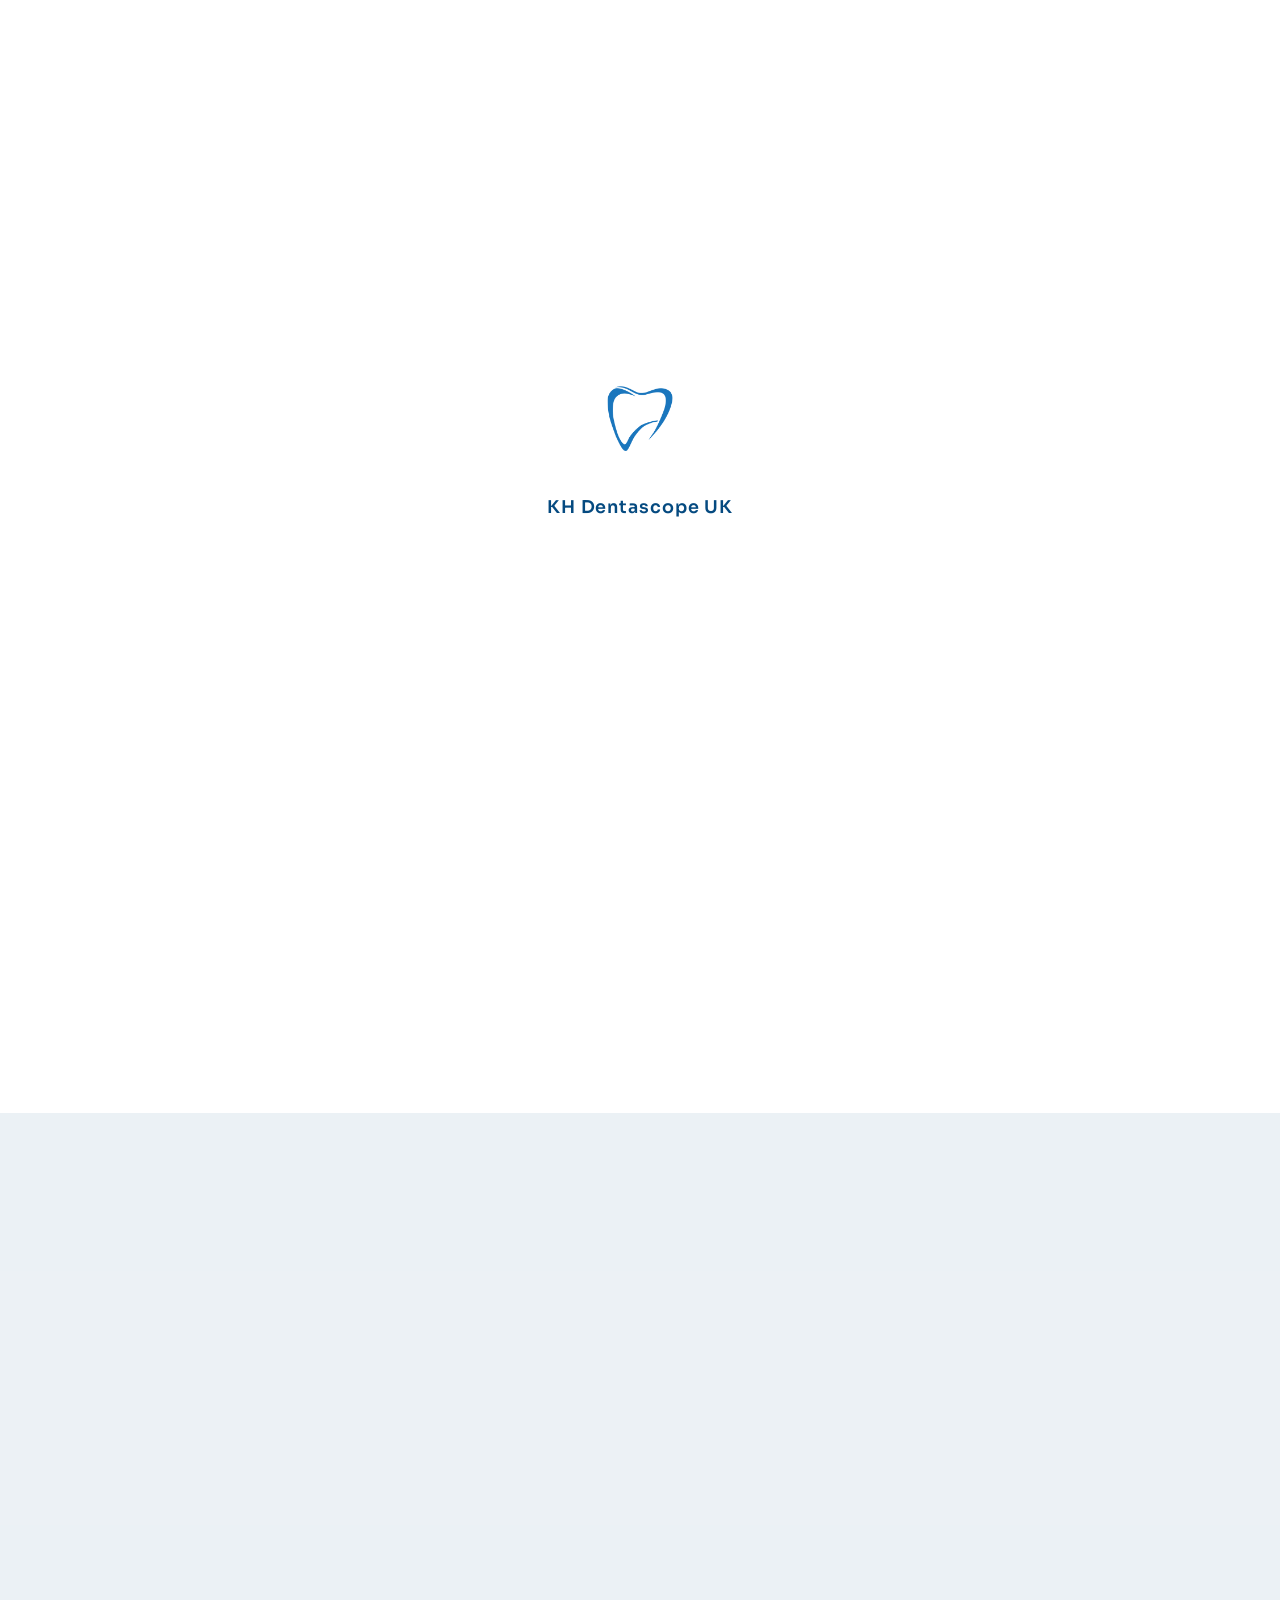
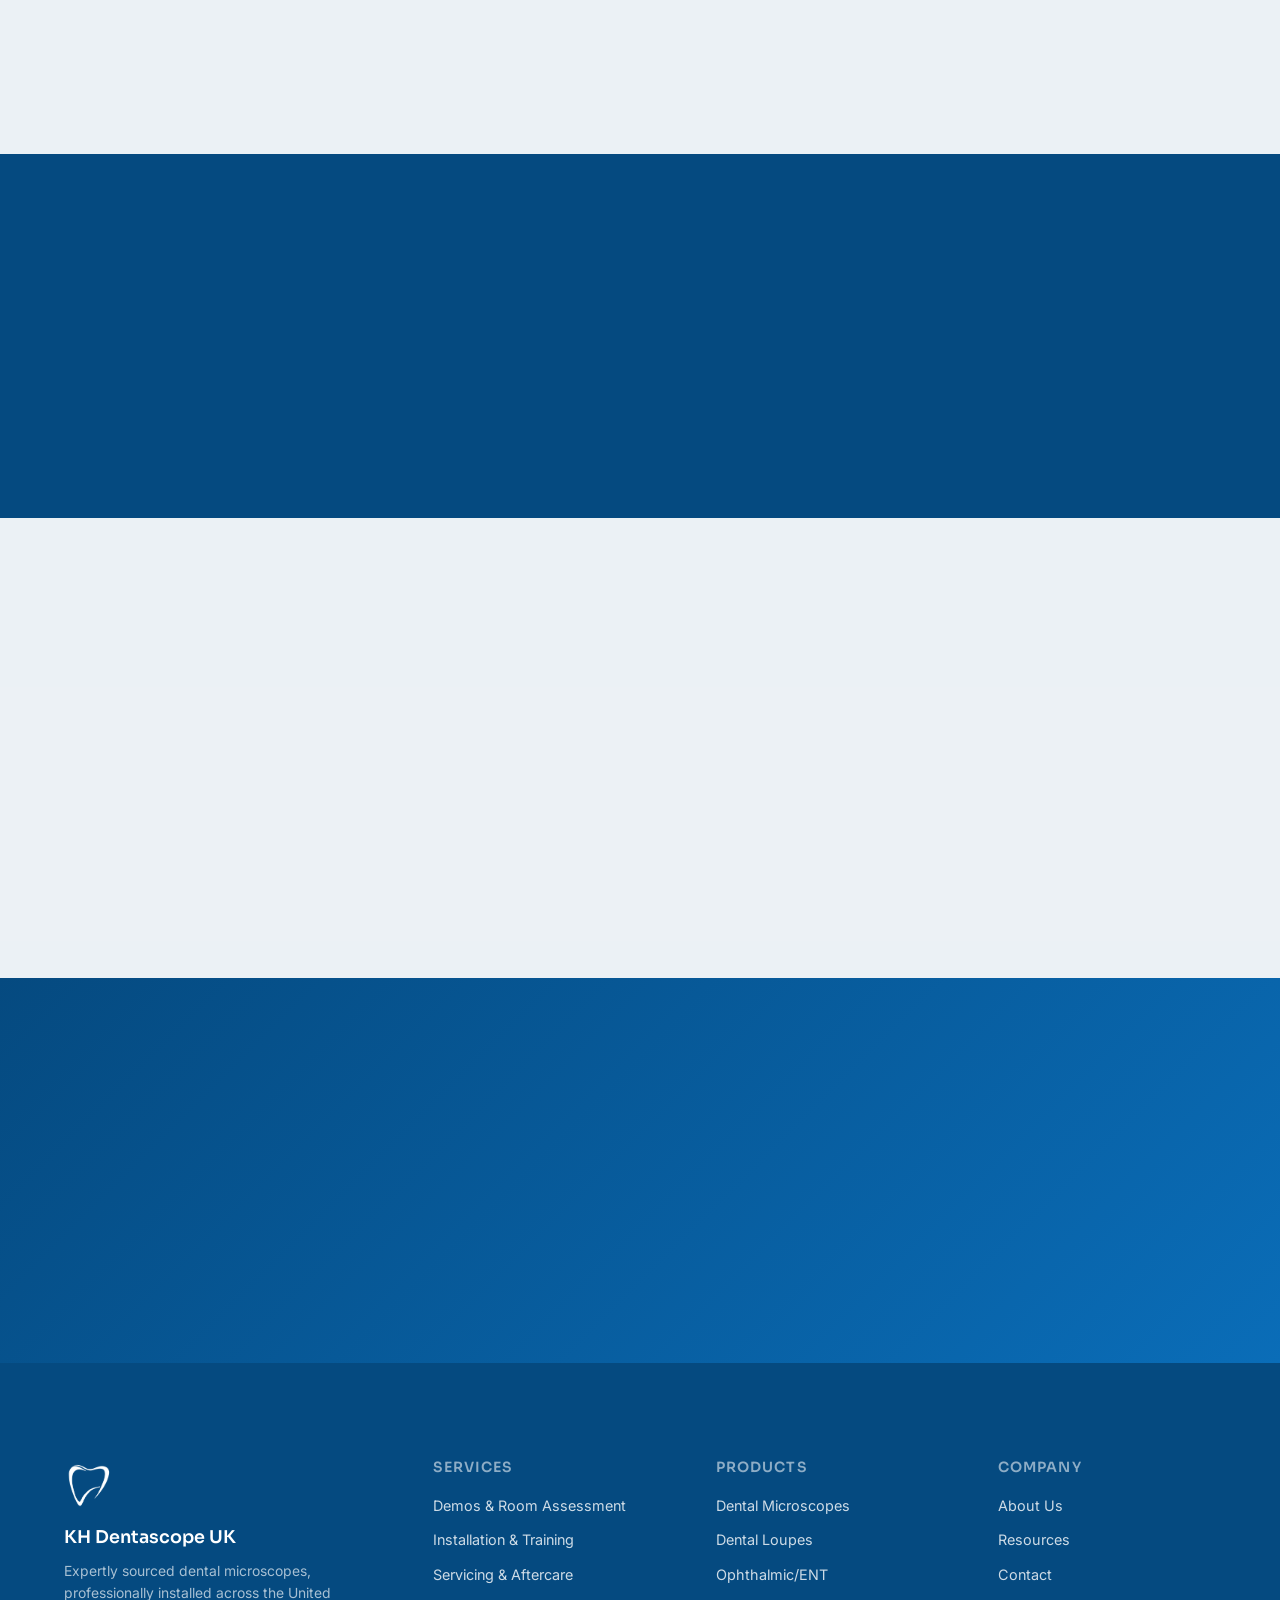
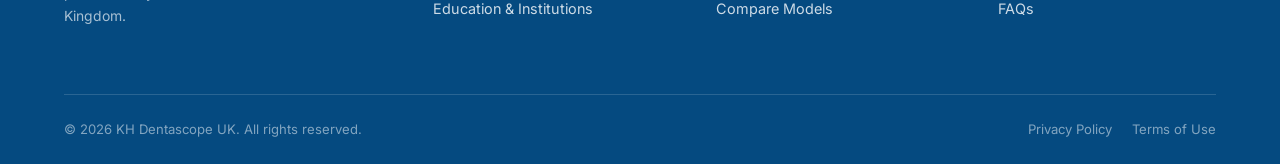
==== about/index.html @ c4f0914f "Website commit" ====
<!DOCTYPE html>
<html lang="en">
<head>
  <meta charset="UTF-8">
  <meta name="viewport" content="width=device-width, initial-scale=1.0">
  <title>About Us — KH Dentascope UK</title>
  <meta name="description" content="Learn about KH Dentascope UK — 25+ years of medical and dental sales experience, partnered with Alltion, KAPS and Xpedent to deliver personal, expert dental microscope solutions across the UK.">
  <meta name="keywords" content="KH Dentascope UK about, dental microscope specialist UK, dental microscope expert">
  <link rel="preconnect" href="https://fonts.googleapis.com">
  <link rel="preconnect" href="https://fonts.gstatic.com" crossorigin>
  <link rel="stylesheet" href="../assets/css/global.css">
  <link rel="stylesheet" href="style.css">
</head>
<body>

  <div id="preloader" aria-hidden="true">
    <img src="../Website Assets/tooth load screen.png" onerror="this.outerHTML='<div></div>'" class="preloader-logo" alt="">
    <span class="preloader-text">KH Dentascope UK</span>
  </div>

  <header class="site-nav" id="site-nav" role="banner"></header>

  <main class="page-content">

    <div class="page-header">
      <div class="container">
        <span class="eyebrow">Our Story</span>
        <h1>About KH Dentascope UK</h1>
        <p>Expert, personal and impartial — a different kind of dental microscope supplier.</p>
      </div>
    </div>

    <!-- ══ INTRO ════════════════════════════════════════════ -->
    <section class="section-pad" aria-label="About us introduction">
      <div class="container about-story">
        <div class="about-story-copy fade-in">
          <span class="eyebrow">Who We Are</span>
          <h2>Built on Experience. Driven by Quality.</h2>
          <p>
            KH Dentascope UK was originally built around Alltion microscopes, but has grown into a multi-brand dental microscopy specialist — supplying, installing and supporting equipment from Alltion UK, KAPS and Xpedent across the entire United Kingdom.
          </p>
          <p style="margin-top:1rem;">
            With over 25 years of experience in medical and dental sales — and extensive time working within NHS and hospital environments — the knowledge we bring to every enquiry is hard to match. We're not a corporate entity with a script. We're specialists who genuinely care about finding the right solution for your practice.
          </p>
          <p style="margin-top:1rem;">
            The KH Dentascope brand exists to provide exactly that: a more personal, flexible and expert alternative to larger corporate suppliers.
          </p>
        </div>
        <div class="about-story-visual fade-in fade-in-delay-2">
          <div class="img-placeholder" style="height:400px;border-radius:var(--border-radius-lg);">
            <span>About / Team Image</span>
          </div>
        </div>
      </div>
    </section>

    <!-- ══ VALUES ════════════════════════════════════════════ -->
    <section class="section-pad alt-bg" aria-labelledby="values-heading">
      <div class="container">
        <div class="text-center section-intro fade-in">
          <span class="eyebrow">What Sets Us Apart</span>
          <h2 id="values-heading">Our Values</h2>
        </div>
        <div class="values-grid">
          <div class="value-card fade-in fade-in-delay-1">
            <div class="value-icon">🤝</div>
            <h3>Personal Approach</h3>
            <p>You deal directly with an experienced specialist throughout — no account managers, no switchboards, just honest expert advice.</p>
          </div>
          <div class="value-card fade-in fade-in-delay-2">
            <div class="value-icon">🎯</div>
            <h3>Impartial Guidance</h3>
            <p>We work with multiple brands, so our recommendations are based entirely on your needs — not on margins or manufacturer targets.</p>
          </div>
          <div class="value-card fade-in fade-in-delay-3">
            <div class="value-icon">🔬</div>
            <h3>Clinical Knowledge</h3>
            <p>25+ years in medical and dental sales, with extensive NHS and hospital experience, means we understand your clinical environment.</p>
          </div>
          <div class="value-card fade-in fade-in-delay-4">
            <div class="value-icon">🇬🇧</div>
            <h3>UK Wide Coverage</h3>
            <p>We serve general dental practices, specialist clinics, hospitals, universities and training centres across the whole of the UK.</p>
          </div>
        </div>
      </div>
    </section>

    <!-- ══ STATS ══════════════════════════════════════════════ -->
    <section class="section-pad stats-section" aria-label="Key statistics">
      <div class="container">
        <div class="stats-row fade-in">
          <div class="stat-item">
            <strong>25+</strong>
            <span>Years of medical &amp; dental sales experience</span>
          </div>
          <div class="stat-item">
            <strong>3</strong>
            <span>Premium microscope brand partnerships</span>
          </div>
          <div class="stat-item">
            <strong>UK Wide</strong>
            <span>Installations across England, Scotland, Wales &amp; Northern Ireland</span>
          </div>
          <div class="stat-item">
            <strong>NHS &amp; Private</strong>
            <span>Extensive NHS and hospital sector experience</span>
          </div>
        </div>
      </div>
    </section>

    <!-- ══ BRANDS ════════════════════════════════════════════ -->
    <section class="section-pad alt-bg" aria-labelledby="brands-heading">
      <div class="container text-center">
        <div class="section-intro fade-in">
          <span class="eyebrow">Our Partners</span>
          <h2 id="brands-heading">Brands We Work With</h2>
          <p>We've carefully selected our brand partners for their quality, reliability and clinical performance.</p>
        </div>
        <div class="brands-logos fade-in fade-in-delay-1">
          <img src="../Website Assets/Brand - Alltion UK.png"
               onerror="this.parentElement.innerHTML+='<span class=\'brand-placeholder\'>Alltion UK</span>';this.style.display='none'"
               alt="Alltion UK" class="brand-logo">
          <img src="../Website Assets/Brand - KAPS.png"
               onerror="this.parentElement.innerHTML+='<span class=\'brand-placeholder\'>KAPS</span>';this.style.display='none'"
               alt="KAPS Microscopes" class="brand-logo">
          <img src="../Website Assets/Brand - Xpedent.png"
               onerror="this.parentElement.innerHTML+='<span class=\'brand-placeholder\'>Xpedent</span>';this.style.display='none'"
               alt="Xpedent" class="brand-logo">
        </div>
      </div>
    </section>

    <!-- CTA -->
    <section class="cta-banner section-pad" aria-label="Get in touch">
      <div class="container text-center fade-in">
        <h2>Let's talk about your requirements</h2>
        <p style="margin:1rem auto;max-width:500px;color:rgba(255,255,255,0.8);">Whether you're a single-practice owner or a university procurement team, we're here to help.</p>
        <a href="../contact/index.html" class="btn" style="background:#fff;color:var(--colour-primary);margin-top:0.75rem;">Get in Touch</a>
      </div>
    </section>

  </main>

  <footer class="site-footer" id="site-footer" role="contentinfo"></footer>
  <script src="../assets/js/global.js"></script>
  <script src="script.js"></script>
</body>
</html>
---- assets/css/global.css ----
/* ============================================================
   KH DENTASCOPE UK — GLOBAL STYLESHEET
   Edit variables here to update across ALL pages instantly
   ============================================================ */

/* ── GOOGLE FONTS ─────────────────────────────────────────── */
@import url('https://fonts.googleapis.com/css2?family=Sora:wght@400;600;700&family=Inter:wght@300;400;500;600&display=swap');

/* ── DESIGN TOKENS ────────────────────────────────────────── */
:root {
  /* Brand Colours */
  --colour-primary:        #054A80;
  --colour-primary-75:     rgba(5, 74, 128, 0.75);
  --colour-primary-20:     rgba(5, 74, 128, 0.20);
  --colour-secondary:      #41749D;
  --colour-secondary-20:   rgba(65, 116, 157, 0.20);
  --colour-bg-white:       #ffffff;
  --colour-bg-tinted:      rgba(65, 116, 157, 0.10);
  --colour-text-dark:      #0d1b2a;
  --colour-text-mid:       #3a5068;
  --colour-text-light:     #ffffff;
  --colour-border:         rgba(5, 74, 128, 0.15);
  --colour-accent:         #e8f2fb;

  /* Typography */
  --font-heading:          'Sora', sans-serif;
  --font-body:             'Inter', sans-serif;
  --fw-heading:            600;
  --fw-bold:               700;
  --fw-regular:            400;
  --fw-medium:             500;

  /* Spacing */
  --space-xs:   0.5rem;
  --space-sm:   1rem;
  --space-md:   1.5rem;
  --space-lg:   2.5rem;
  --space-xl:   4rem;
  --space-2xl:  6rem;

  /* Layout */
  --container-max:   1200px;
  --container-pad:   1.5rem;
  --nav-height:      72px;
  --border-radius:   10px;
  --border-radius-lg: 20px;
  --shadow-sm:       0 2px 12px rgba(5,74,128,0.08);
  --shadow-md:       0 6px 28px rgba(5,74,128,0.14);
  --shadow-lg:       0 16px 48px rgba(5,74,128,0.18);

  /* Transitions */
  --transition:       0.28s cubic-bezier(0.4,0,0.2,1);
  --transition-fast:  0.16s ease;

  /* ── NAV LABELS (change here → updates everywhere) ──────── */
  --nav-home:            "Home";
  --nav-services:        "Services";
  --nav-products:        "Products";
  --nav-resources:       "Resources";
  --nav-about:           "About";
  --nav-cta:             "Get in Touch";

  /* Services dropdown */
  --nav-s-demos:         "Demos & Room Assessment";
  --nav-s-install:       "Installation & Training";
  --nav-s-servicing:     "Servicing & Aftercare";
  --nav-s-education:     "Education & Institutions";

  /* Products dropdown */
  --nav-p-microscopes:   "Dental Microscopes";
  --nav-p-loupes:        "Dental Loupes";
  --nav-p-ophthalmic:    "Ophthalmic/ENT Microscopes";
  --nav-p-compare:       "Compare Models";

  /* Resources dropdown */
  --nav-r-brochures:     "Brochures & Spec Sheets";
  --nav-r-faqs:          "FAQs";
  --nav-r-guides:        "Guides";
}

/* ── RESET & BASE ─────────────────────────────────────────── */
*, *::before, *::after { box-sizing: border-box; margin: 0; padding: 0; }
html { scroll-behavior: smooth; font-size: 16px; }
body {
  font-family: var(--font-body);
  font-weight: var(--fw-regular);
  color: var(--colour-text-dark);
  background: var(--colour-bg-white);
  line-height: 1.65;
  -webkit-font-smoothing: antialiased;
}
img { max-width: 100%; height: auto; display: block; }
a { text-decoration: none; color: inherit; }
ul { list-style: none; }
button { cursor: pointer; border: none; background: none; font-family: inherit; }

/* ── TYPOGRAPHY ───────────────────────────────────────────── */
h1,h2,h3,h4,h5,h6 {
  font-family: var(--font-heading);
  font-weight: var(--fw-heading);
  line-height: 1.2;
  color: var(--colour-text-dark);
}
h1 { font-size: clamp(2rem, 4.5vw, 3.25rem); }
h2 { font-size: clamp(1.6rem, 3vw, 2.4rem); }
h3 { font-size: clamp(1.15rem, 2vw, 1.5rem); }
h4 { font-size: 1.1rem; }
p  { font-size: clamp(0.93rem, 1.2vw, 1.05rem); color: var(--colour-text-mid); line-height: 1.75; }

/* ── LAYOUT UTILS ─────────────────────────────────────────── */
.container {
  max-width: var(--container-max);
  margin: 0 auto;
  padding: 0 var(--container-pad);
}
.section-pad { padding: var(--space-2xl) 0; }
.section-pad-sm { padding: var(--space-xl) 0; }
.text-center { text-align: center; }
.eyebrow {
  display: inline-block;
  font-family: var(--font-body);
  font-weight: var(--fw-medium);
  font-size: 0.78rem;
  letter-spacing: 0.12em;
  text-transform: uppercase;
  color: var(--colour-primary);
  background: var(--colour-accent);
  border: 1px solid var(--colour-border);
  padding: 0.3rem 0.85rem;
  border-radius: 100px;
  margin-bottom: var(--space-md);
}
.section-intro {
  max-width: 600px;
  margin: 0 auto var(--space-xl);
}

/* ── BUTTONS ──────────────────────────────────────────────── */
.btn {
  display: inline-flex;
  align-items: center;
  gap: 0.5rem;
  font-family: var(--font-body);
  font-weight: var(--fw-medium);
  font-size: 0.95rem;
  padding: 0.75rem 1.75rem;
  border-radius: var(--border-radius);
  transition: var(--transition);
  text-decoration: none;
}
.btn-primary {
  background: var(--colour-primary);
  color: #fff;
  box-shadow: 0 4px 18px rgba(5,74,128,0.28);
}
.btn-primary:hover {
  background: #043d6b;
  transform: translateY(-2px);
  box-shadow: 0 8px 28px rgba(5,74,128,0.36);
}
.btn-outline {
  border: 2px solid var(--colour-primary);
  color: var(--colour-primary);
  background: transparent;
}
.btn-outline:hover {
  background: var(--colour-primary);
  color: #fff;
  transform: translateY(-2px);
}
.btn-sm {
  font-size: 0.87rem;
  padding: 0.5rem 1.2rem;
}

/* ── DIVIDER ──────────────────────────────────────────────── */
.divider {
  height: 1px;
  background: var(--colour-border);
  margin: var(--space-md) 0;
}

/* ── PRELOADER ────────────────────────────────────────────── */
#preloader {
  position: fixed;
  inset: 0;
  background: var(--colour-bg-white);
  display: flex;
  flex-direction: column;
  align-items: center;
  justify-content: center;
  z-index: 9999;
  transition: opacity 0.5s ease, visibility 0.5s ease;
}
#preloader.hidden { opacity: 0; visibility: hidden; pointer-events: none; }
.preloader-logo {
  width: 100px;
  height: 100px;
  animation: preloaderPulse 1s ease-in-out infinite alternate;
}
.preloader-text {
  margin-top: 1rem;
  font-family: var(--font-heading);
  font-weight: var(--fw-heading);
  font-size: 1.1rem;
  color: var(--colour-primary);
  letter-spacing: 0.05em;
}
@keyframes preloaderPulse {
  from { transform: scale(0.92); opacity: 0.7; }
  to   { transform: scale(1.05); opacity: 1; }
}

/* ── NAVIGATION ───────────────────────────────────────────── */
.site-nav {
  position: fixed;
  top: 0; left: 0; right: 0;
  height: var(--nav-height);
  background: rgba(255,255,255,0.97);
  backdrop-filter: blur(12px);
  border-bottom: 1px solid var(--colour-border);
  z-index: 1000;
  transition: box-shadow var(--transition);
}
.site-nav.scrolled { box-shadow: var(--shadow-md); }
.nav-inner {
  display: flex;
  align-items: center;
  justify-content: space-between;
  height: 100%;
  max-width: var(--container-max);
  margin: 0 auto;
  padding: 0 var(--container-pad);
}
.nav-logo {
  display: flex;
  align-items: center;
  gap: 0.65rem;
  text-decoration: none;
}
.nav-logo img {
  height: 42px;
  width: auto;
}
.nav-logo-text {
  font-family: var(--font-heading);
  font-weight: var(--fw-heading);
  font-size: 1.05rem;
  color: var(--colour-primary);
  line-height: 1.2;
}
.nav-logo-text span {
  display: block;
  font-size: 0.7rem;
  font-weight: var(--fw-regular);
  color: var(--colour-text-mid);
  letter-spacing: 0.08em;
  text-transform: uppercase;
}
.nav-menu {
  display: flex;
  align-items: center;
  gap: var(--space-md);
}
.nav-item {
  position: relative;
}
.nav-link {
  font-family: var(--font-body);
  font-weight: var(--fw-medium);
  font-size: 0.9rem;
  color: var(--colour-text-dark);
  padding: 0.4rem 0.2rem;
  display: flex;
  align-items: center;
  gap: 0.3rem;
  transition: color var(--transition-fast);
  cursor: pointer;
  white-space: nowrap;
}
.nav-link:hover, .nav-link.active { color: var(--colour-primary); }
.nav-link svg { width: 14px; height: 14px; transition: transform var(--transition-fast); }
.nav-item:hover .nav-link svg { transform: rotate(180deg); }
.nav-link::after {
  content: '';
  position: absolute;
  bottom: -2px; left: 0;
  height: 2px; width: 0;
  background: var(--colour-primary);
  transition: width var(--transition);
  border-radius: 2px;
}
.nav-link:hover::after, .nav-link.active::after { width: 100%; }

/* Dropdown */
.nav-dropdown {
  position: absolute;
  top: calc(100% + 14px);
  left: 50%;
  transform: translateX(-50%) translateY(-8px);
  background: #fff;
  border: 1px solid var(--colour-border);
  border-radius: var(--border-radius);
  box-shadow: var(--shadow-lg);
  min-width: 230px;
  padding: 0.5rem 0;
  opacity: 0;
  visibility: hidden;
  transition: opacity var(--transition), transform var(--transition), visibility var(--transition);
  pointer-events: none;
}
.nav-item:hover .nav-dropdown,
.nav-item:focus-within .nav-dropdown {
  opacity: 1;
  visibility: visible;
  transform: translateX(-50%) translateY(0);
  pointer-events: auto;
}
.nav-dropdown a {
  display: block;
  padding: 0.6rem 1.2rem;
  font-size: 0.88rem;
  color: var(--colour-text-dark);
  font-weight: var(--fw-regular);
  transition: background var(--transition-fast), color var(--transition-fast);
  white-space: nowrap;
}
.nav-dropdown a:hover {
  background: var(--colour-accent);
  color: var(--colour-primary);
}

/* Nav CTA */
.nav-cta {
  background: var(--colour-primary);
  color: #fff !important;
  padding: 0.55rem 1.3rem;
  border-radius: var(--border-radius);
  font-size: 0.9rem;
  font-weight: var(--fw-medium);
  transition: var(--transition);
  box-shadow: 0 3px 14px rgba(5,74,128,0.25);
}
.nav-cta:hover {
  background: #043d6b;
  transform: translateY(-1px);
  box-shadow: 0 6px 22px rgba(5,74,128,0.32);
  color: #fff !important;
}
.nav-cta::after { display: none !important; }

/* Hamburger */
.nav-hamburger {
  display: none;
  flex-direction: column;
  gap: 5px;
  padding: 0.4rem;
  cursor: pointer;
}
.nav-hamburger span {
  display: block;
  height: 2px;
  width: 24px;
  background: var(--colour-primary);
  border-radius: 2px;
  transition: var(--transition);
}
.nav-hamburger.open span:nth-child(1) { transform: translateY(7px) rotate(45deg); }
.nav-hamburger.open span:nth-child(2) { opacity: 0; }
.nav-hamburger.open span:nth-child(3) { transform: translateY(-7px) rotate(-45deg); }

/* Mobile nav */
.nav-mobile-overlay {
  display: none;
  position: fixed;
  top: var(--nav-height); left: 0; right: 0; bottom: 0;
  background: rgba(0,0,0,0.35);
  z-index: 998;
}
.nav-mobile-overlay.open { display: block; }
.nav-mobile-drawer {
  display: none;
  position: fixed;
  top: var(--nav-height); right: 0;
  width: min(320px, 90vw);
  height: calc(100vh - var(--nav-height));
  background: #fff;
  box-shadow: var(--shadow-lg);
  overflow-y: auto;
  z-index: 999;
  padding: 1.5rem 0 2rem;
  transform: translateX(100%);
  transition: transform 0.35s cubic-bezier(0.4,0,0.2,1);
}
.nav-mobile-drawer.open { display: block; transform: translateX(0); }
.mobile-nav-link {
  display: block;
  padding: 0.75rem 1.5rem;
  font-size: 0.95rem;
  font-weight: var(--fw-medium);
  color: var(--colour-text-dark);
  border-bottom: 1px solid rgba(5,74,128,0.08);
  transition: color var(--transition-fast), background var(--transition-fast);
}
.mobile-nav-link:hover { color: var(--colour-primary); background: var(--colour-accent); }
.mobile-nav-section { padding: 0.4rem 1.5rem 0.2rem; }
.mobile-nav-section-label {
  font-size: 0.7rem;
  font-weight: 600;
  letter-spacing: 0.12em;
  text-transform: uppercase;
  color: var(--colour-secondary);
  display: block;
  margin-bottom: 0.3rem;
}
.mobile-nav-sub a {
  display: block;
  padding: 0.5rem 1.5rem 0.5rem 2rem;
  font-size: 0.88rem;
  color: var(--colour-text-mid);
  border-bottom: 1px solid rgba(5,74,128,0.05);
  transition: color var(--transition-fast);
}
.mobile-nav-sub a:hover { color: var(--colour-primary); }
.mobile-nav-cta {
  margin: 1.25rem 1.5rem 0;
  display: block;
  text-align: center;
}

/* ── FOOTER ───────────────────────────────────────────────── */
.site-footer {
  background: var(--colour-primary);
  color: rgba(255,255,255,0.85);
  padding: var(--space-2xl) 0 var(--space-md);
}
.footer-grid {
  display: grid;
  grid-template-columns: 1.4fr 1fr 1fr 1fr;
  gap: var(--space-xl);
  padding-bottom: var(--space-xl);
  border-bottom: 1px solid rgba(255,255,255,0.15);
}
.footer-brand-logo {
  height: 48px;
  width: auto;
  margin-bottom: var(--space-sm);
  filter: brightness(0) invert(1);
}
.footer-brand-name {
  font-family: var(--font-heading);
  font-weight: var(--fw-heading);
  font-size: 1.1rem;
  color: #fff;
  margin-bottom: 0.5rem;
}
.footer-brand-tagline {
  font-size: 0.87rem;
  color: rgba(255,255,255,0.65);
  line-height: 1.6;
}
.footer-col h4 {
  font-family: var(--font-heading);
  font-weight: var(--fw-heading);
  font-size: 0.88rem;
  letter-spacing: 0.08em;
  text-transform: uppercase;
  color: rgba(255,255,255,0.55);
  margin-bottom: 1rem;
}
.footer-col ul li { margin-bottom: 0.5rem; }
.footer-col ul li a {
  font-size: 0.9rem;
  color: rgba(255,255,255,0.8);
  transition: color var(--transition-fast);
}
.footer-col ul li a:hover { color: #fff; }
.footer-bottom {
  display: flex;
  align-items: center;
  justify-content: space-between;
  padding-top: var(--space-md);
  flex-wrap: wrap;
  gap: 0.75rem;
}
.footer-copy {
  font-size: 0.82rem;
  color: rgba(255,255,255,0.5);
}
.footer-legal {
  display: flex;
  gap: 1.25rem;
}
.footer-legal a {
  font-size: 0.82rem;
  color: rgba(255,255,255,0.5);
  transition: color var(--transition-fast);
}
.footer-legal a:hover { color: rgba(255,255,255,0.85); }

/* ── PAGE HEADER ──────────────────────────────────────────── */
.page-header {
  padding: calc(var(--nav-height) + var(--space-xl)) 0 var(--space-xl);
  background: linear-gradient(135deg, var(--colour-primary) 0%, #0a6db8 100%);
  color: #fff;
  text-align: center;
}
.page-header .eyebrow {
  background: rgba(255,255,255,0.18);
  border-color: rgba(255,255,255,0.3);
  color: rgba(255,255,255,0.9);
}
.page-header h1 { color: #fff; margin-bottom: 0.75rem; }
.page-header p { color: rgba(255,255,255,0.75); max-width: 580px; margin: 0 auto; }

/* ── PAGE BODY OFFSET ─────────────────────────────────────── */
.page-content { padding-top: var(--nav-height); }

/* ── CARDS ────────────────────────────────────────────────── */
.card {
  background: #fff;
  border: 1px solid var(--colour-border);
  border-radius: var(--border-radius-lg);
  padding: var(--space-lg);
  transition: transform var(--transition), box-shadow var(--transition);
}
.card:hover {
  transform: translateY(-4px);
  box-shadow: var(--shadow-md);
}

/* ── FADE-IN ANIMATION (triggered by JS) ─────────────────── */
.fade-in { opacity: 0; transform: translateY(24px); transition: opacity 0.6s ease, transform 0.6s ease; }
.fade-in.visible { opacity: 1; transform: translateY(0); }
.fade-in-delay-1 { transition-delay: 0.1s; }
.fade-in-delay-2 { transition-delay: 0.2s; }
.fade-in-delay-3 { transition-delay: 0.3s; }
.fade-in-delay-4 { transition-delay: 0.4s; }

/* ── PLACEHOLDER IMAGES ───────────────────────────────────── */
.img-placeholder {
  background: var(--colour-bg-tinted);
  border: 2px dashed var(--colour-border);
  display: flex;
  align-items: center;
  justify-content: center;
  font-size: 0.8rem;
  font-family: var(--font-body);
  color: var(--colour-text-mid);
  border-radius: var(--border-radius);
}

/* ── RESPONSIVE ───────────────────────────────────────────── */
@media (max-width: 1024px) {
  .footer-grid { grid-template-columns: 1fr 1fr; gap: var(--space-lg); }
}
@media (max-width: 768px) {
  .nav-menu { display: none; }
  .nav-hamburger { display: flex; }
  .footer-grid { grid-template-columns: 1fr; gap: var(--space-lg); }
  .footer-bottom { flex-direction: column; text-align: center; }
}
---- about/style.css ----
/* ============================================================
   KH DENTASCOPE UK — ABOUT PAGE STYLES
   ============================================================ */

.alt-bg { background: var(--colour-bg-tinted); }

/* Story section */
.about-story {
  display: grid;
  grid-template-columns: 1fr 1fr;
  gap: var(--space-xl);
  align-items: center;
}
.about-story-copy h2 { margin-bottom: 1rem; }
.about-story-copy p  { margin-bottom: 0; }

/* Values */
.values-grid {
  display: grid;
  grid-template-columns: repeat(4, 1fr);
  gap: 1.5rem;
}
.value-card {
  background: #fff;
  border: 1px solid var(--colour-border);
  border-radius: var(--border-radius-lg);
  padding: 1.75rem 1.5rem;
  text-align: center;
  transition: transform var(--transition), box-shadow var(--transition);
}
.value-card:hover { transform: translateY(-4px); box-shadow: var(--shadow-md); }
.value-icon { font-size: 2.2rem; margin-bottom: 1rem; display: block; }
.value-card h3 { font-size: 1rem; margin-bottom: 0.5rem; }
.value-card p  { font-size: 0.88rem; }

/* Stats */
.stats-section { background: var(--colour-primary); }
.stats-row {
  display: grid;
  grid-template-columns: repeat(4, 1fr);
  gap: 1.5rem;
  text-align: center;
}
.stat-item strong {
  display: block;
  font-family: var(--font-heading);
  font-weight: var(--fw-bold);
  font-size: clamp(1.8rem, 3vw, 2.5rem);
  color: #fff;
  margin-bottom: 0.4rem;
}
.stat-item span {
  font-size: 0.87rem;
  color: rgba(255,255,255,0.7);
  display: block;
  line-height: 1.4;
}

/* Brands */
.brands-logos {
  display: flex;
  align-items: center;
  justify-content: center;
  gap: 3rem;
  flex-wrap: wrap;
  margin-top: 1rem;
}
.brand-logo {
  height: 48px;
  width: auto;
  max-width: 160px;
  object-fit: contain;
  filter: grayscale(1) opacity(0.6);
  transition: filter var(--transition);
}
.brand-logo:hover { filter: grayscale(0) opacity(1); }
.brand-placeholder {
  font-family: var(--font-heading);
  font-weight: var(--fw-heading);
  font-size: 1.2rem;
  color: var(--colour-primary-75);
  border: 2px dashed var(--colour-border);
  padding: 0.6rem 2rem;
  border-radius: var(--border-radius);
}

.cta-banner { background: linear-gradient(135deg, var(--colour-primary) 0%, #0a6db8 100%); color: #fff; }
.cta-banner h2 { color: #fff; }

@media (max-width: 1024px) {
  .values-grid { grid-template-columns: repeat(2, 1fr); }
  .stats-row { grid-template-columns: repeat(2, 1fr); }
}
@media (max-width: 768px) {
  .about-story { grid-template-columns: 1fr; }
  .about-story-visual { order: -1; }
}
@media (max-width: 540px) {
  .values-grid { grid-template-columns: 1fr; }
  .stats-row { grid-template-columns: 1fr; }
}
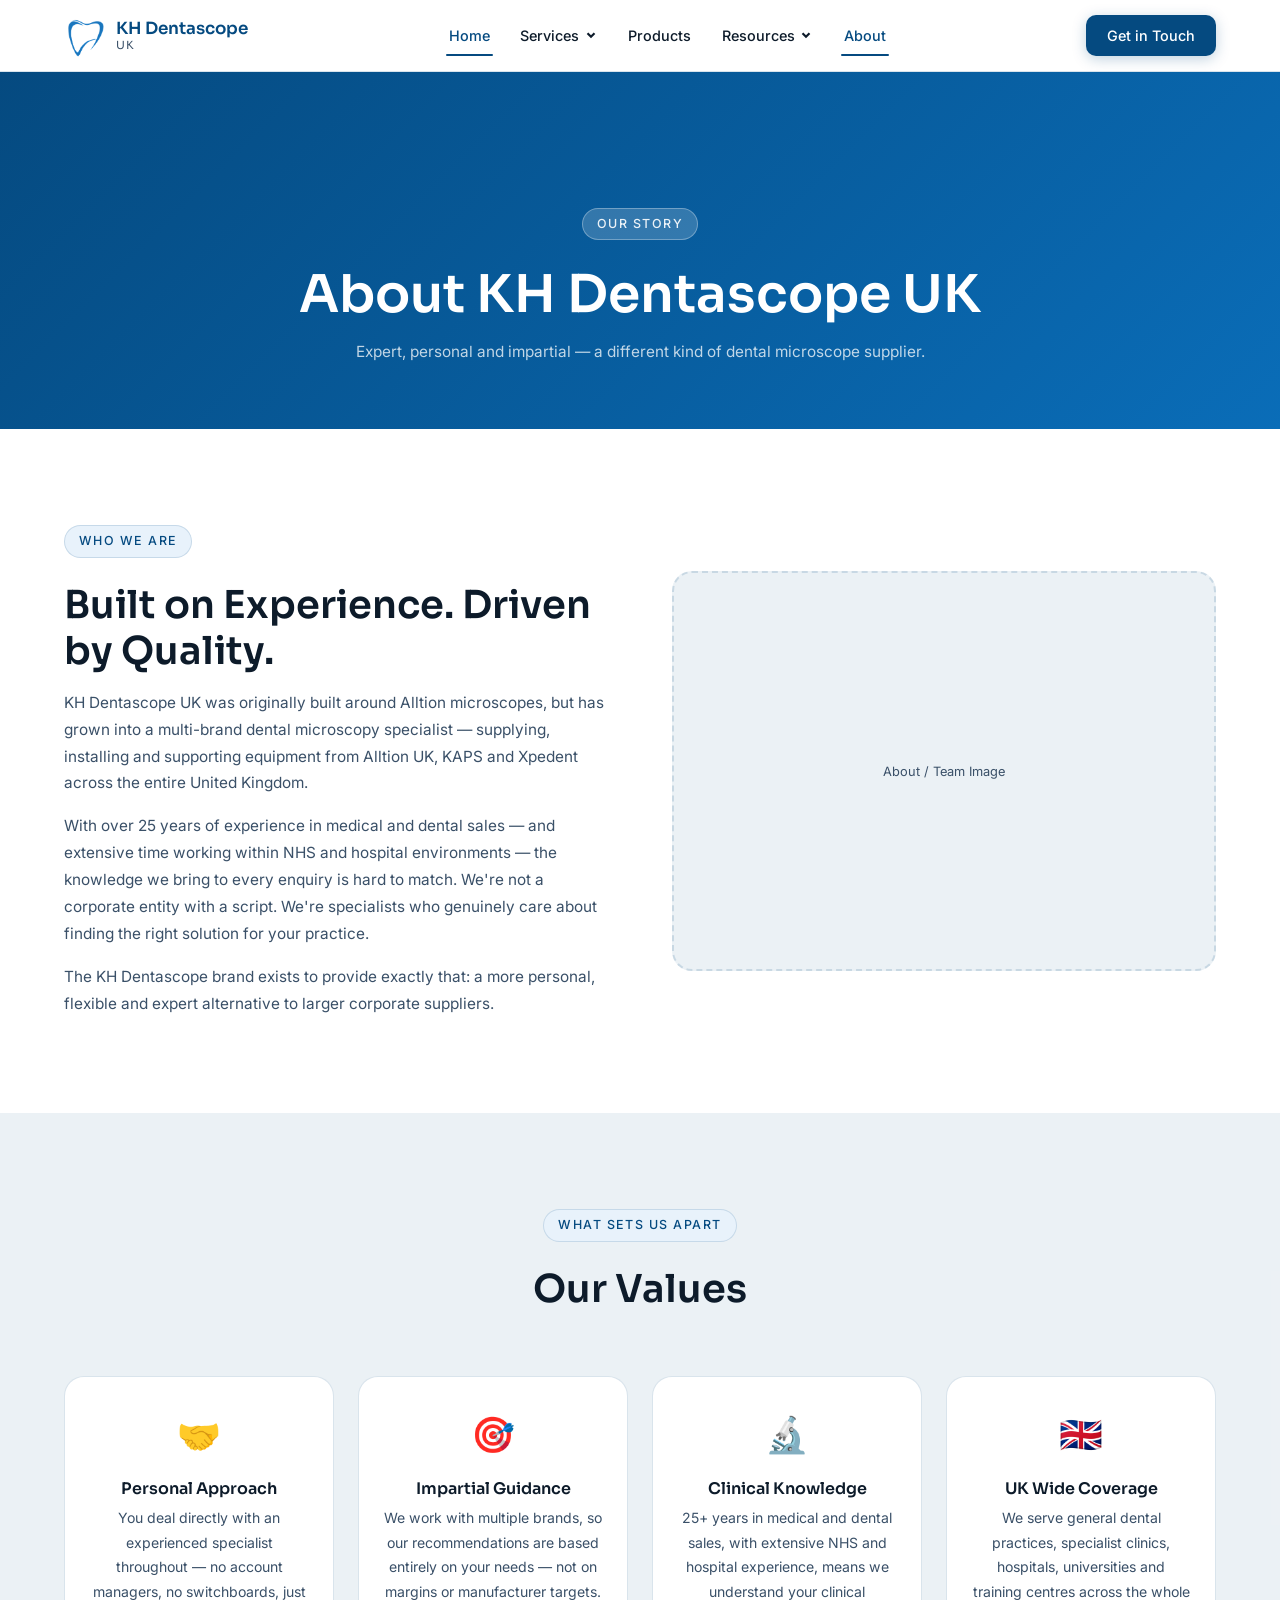
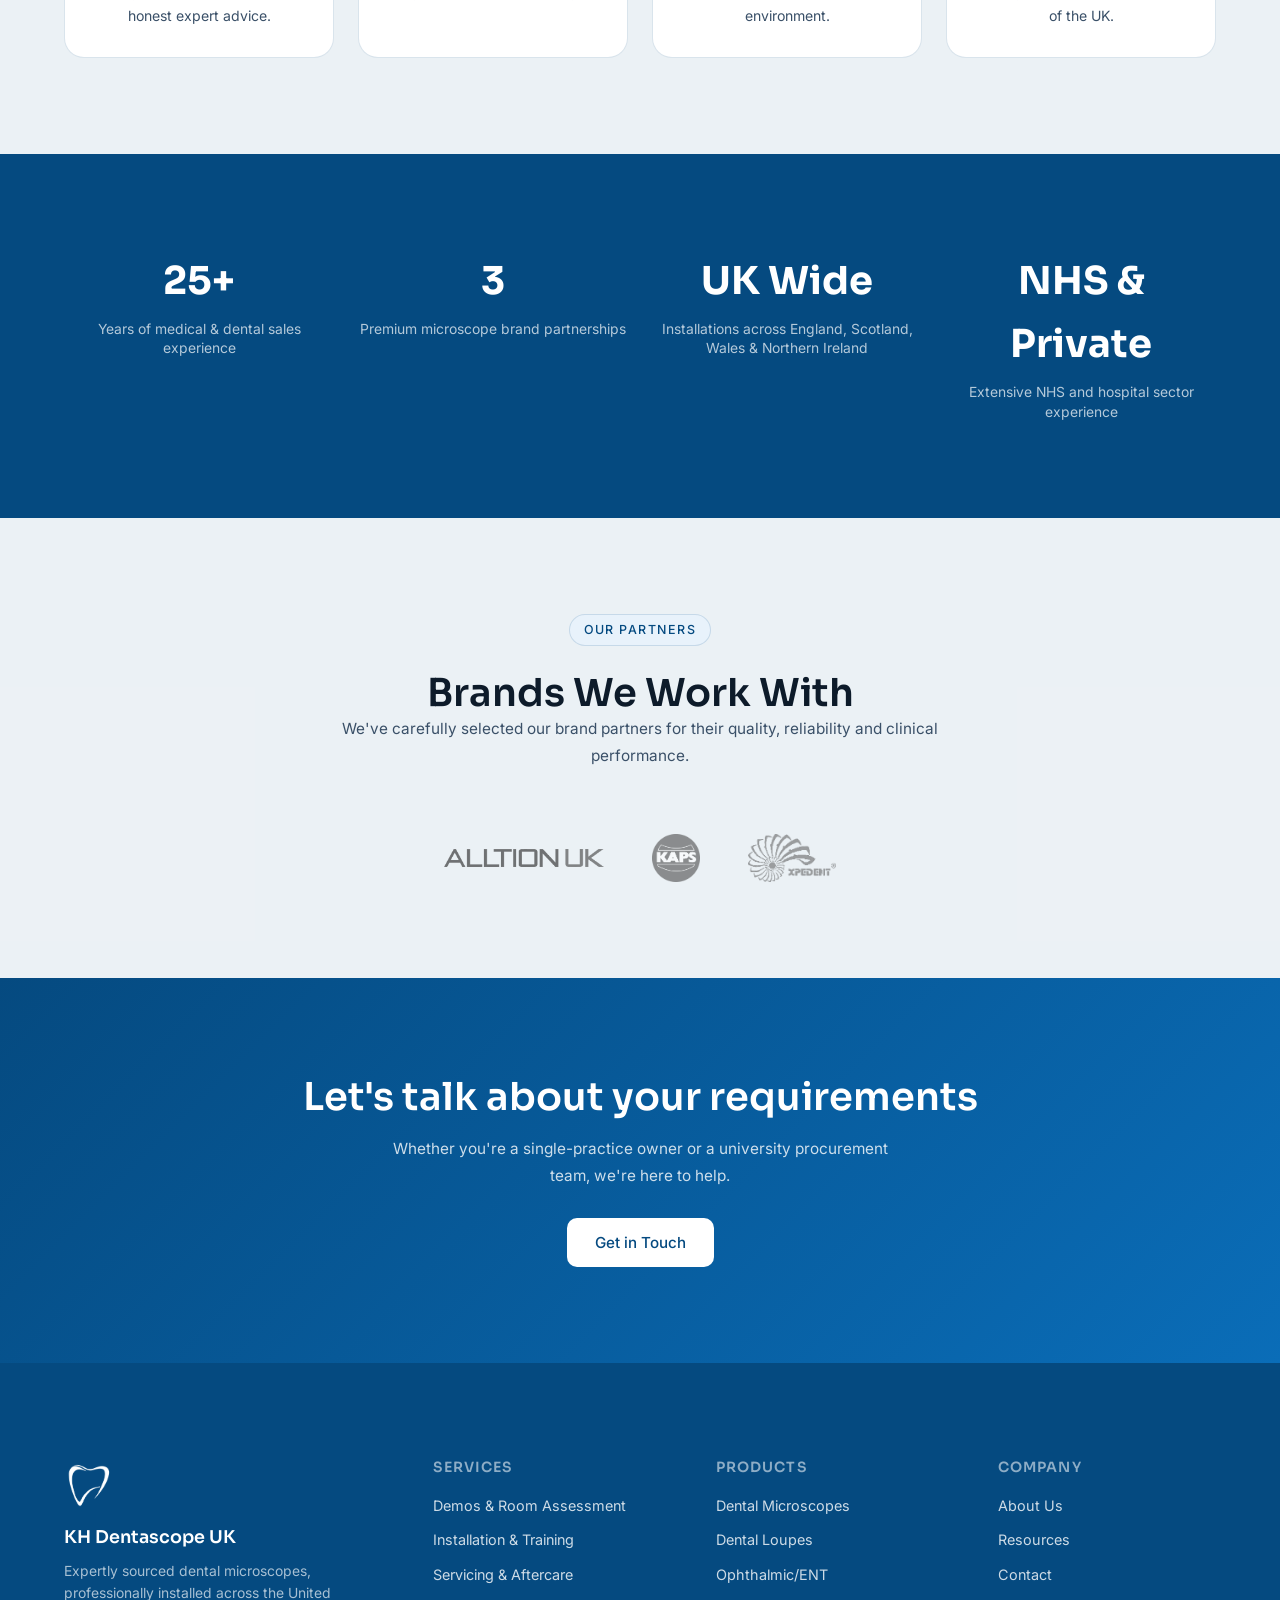
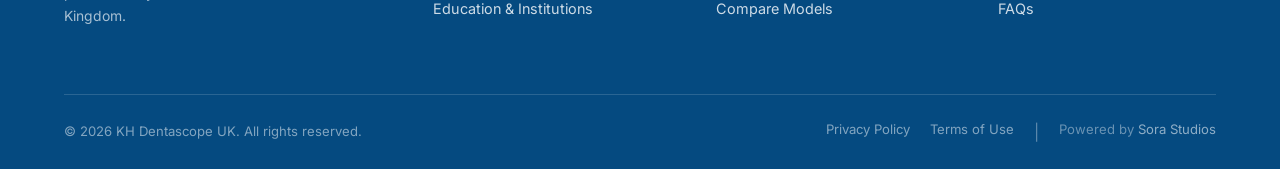
==== commit 23500436: "Add files via upload" ====
--- a/about/index.html
+++ b/about/index.html
@@ -24,9 +24,9 @@
 
     <div class="page-header">
       <div class="container">
-        <span class="eyebrow">Our Story</span>
-        <h1>About KH Dentascope UK</h1>
-        <p>Expert, personal and impartial — a different kind of dental microscope supplier.</p>
+        <span class="eyebrow" data-edit="about.header.eyebrow" data-edit-label="Header eyebrow">Our Story</span>
+        <h1 data-edit="about.header.heading" data-edit-label="Header heading">About KH Dentascope UK</h1>
+        <p data-edit="about.header.desc" data-edit-label="Header description">Expert, personal and impartial — a different kind of dental microscope supplier.</p>
       </div>
     </div>
 
@@ -34,15 +34,15 @@
     <section class="section-pad" aria-label="About us introduction">
       <div class="container about-story">
         <div class="about-story-copy fade-in">
-          <span class="eyebrow">Who We Are</span>
-          <h2>Built on Experience. Driven by Quality.</h2>
-          <p>
+          <span class="eyebrow" data-edit="about.intro.eyebrow" data-edit-label="Intro eyebrow">Who We Are</span>
+          <h2 data-edit="about.intro.heading" data-edit-label="Intro heading">Built on Experience. Driven by Quality.</h2>
+          <p data-edit="about.intro.p1" data-edit-label="Intro paragraph 1">
             KH Dentascope UK was originally built around Alltion microscopes, but has grown into a multi-brand dental microscopy specialist — supplying, installing and supporting equipment from Alltion UK, KAPS and Xpedent across the entire United Kingdom.
           </p>
-          <p style="margin-top:1rem;">
+          <p style="margin-top:1rem;" data-edit="about.intro.p2" data-edit-label="Intro paragraph 2">
             With over 25 years of experience in medical and dental sales — and extensive time working within NHS and hospital environments — the knowledge we bring to every enquiry is hard to match. We're not a corporate entity with a script. We're specialists who genuinely care about finding the right solution for your practice.
           </p>
-          <p style="margin-top:1rem;">
+          <p style="margin-top:1rem;" data-edit="about.intro.p3" data-edit-label="Intro paragraph 3">
             The KH Dentascope brand exists to provide exactly that: a more personal, flexible and expert alternative to larger corporate suppliers.
           </p>
         </div>
@@ -58,29 +58,29 @@
     <section class="section-pad alt-bg" aria-labelledby="values-heading">
       <div class="container">
         <div class="text-center section-intro fade-in">
-          <span class="eyebrow">What Sets Us Apart</span>
-          <h2 id="values-heading">Our Values</h2>
+          <span class="eyebrow" data-edit="about.values.eyebrow" data-edit-label="Values eyebrow">What Sets Us Apart</span>
+          <h2 id="values-heading" data-edit="about.values.heading" data-edit-label="Values heading">Our Values</h2>
         </div>
         <div class="values-grid">
           <div class="value-card fade-in fade-in-delay-1">
             <div class="value-icon">🤝</div>
-            <h3>Personal Approach</h3>
-            <p>You deal directly with an experienced specialist throughout — no account managers, no switchboards, just honest expert advice.</p>
+            <h3 data-edit="about.values.card1.title" data-edit-label="Value 1 title">Personal Approach</h3>
+            <p data-edit="about.values.card1.desc" data-edit-label="Value 1 description">You deal directly with an experienced specialist throughout — no account managers, no switchboards, just honest expert advice.</p>
           </div>
           <div class="value-card fade-in fade-in-delay-2">
             <div class="value-icon">🎯</div>
-            <h3>Impartial Guidance</h3>
-            <p>We work with multiple brands, so our recommendations are based entirely on your needs — not on margins or manufacturer targets.</p>
+            <h3 data-edit="about.values.card2.title" data-edit-label="Value 2 title">Impartial Guidance</h3>
+            <p data-edit="about.values.card2.desc" data-edit-label="Value 2 description">We work with multiple brands, so our recommendations are based entirely on your needs — not on margins or manufacturer targets.</p>
           </div>
           <div class="value-card fade-in fade-in-delay-3">
             <div class="value-icon">🔬</div>
-            <h3>Clinical Knowledge</h3>
-            <p>25+ years in medical and dental sales, with extensive NHS and hospital experience, means we understand your clinical environment.</p>
+            <h3 data-edit="about.values.card3.title" data-edit-label="Value 3 title">Clinical Knowledge</h3>
+            <p data-edit="about.values.card3.desc" data-edit-label="Value 3 description">25+ years in medical and dental sales, with extensive NHS and hospital experience, means we understand your clinical environment.</p>
           </div>
           <div class="value-card fade-in fade-in-delay-4">
             <div class="value-icon">🇬🇧</div>
-            <h3>UK Wide Coverage</h3>
-            <p>We serve general dental practices, specialist clinics, hospitals, universities and training centres across the whole of the UK.</p>
+            <h3 data-edit="about.values.card4.title" data-edit-label="Value 4 title">UK Wide Coverage</h3>
+            <p data-edit="about.values.card4.desc" data-edit-label="Value 4 description">We serve general dental practices, specialist clinics, hospitals, universities and training centres across the whole of the UK.</p>
           </div>
         </div>
       </div>
@@ -114,19 +114,19 @@
     <section class="section-pad alt-bg" aria-labelledby="brands-heading">
       <div class="container text-center">
         <div class="section-intro fade-in">
-          <span class="eyebrow">Our Partners</span>
-          <h2 id="brands-heading">Brands We Work With</h2>
-          <p>We've carefully selected our brand partners for their quality, reliability and clinical performance.</p>
+          <span class="eyebrow" data-edit="about.brands.eyebrow" data-edit-label="Brands eyebrow">Our Partners</span>
+          <h2 id="brands-heading" data-edit="about.brands.heading" data-edit-label="Brands heading">Brands We Work With</h2>
+          <p data-edit="about.brands.desc" data-edit-label="Brands description">We've carefully selected our brand partners for their quality, reliability and clinical performance.</p>
         </div>
         <div class="brands-logos fade-in fade-in-delay-1">
           <img src="../Website Assets/Brand - Alltion UK.png"
-               onerror="this.parentElement.innerHTML+='<span class=\'brand-placeholder\'>Alltion UK</span>';this.style.display='none'"
+               onerror="this.onerror=null;this.style.display='none';this.insertAdjacentHTML('afterend','<span class=\'brand-placeholder\'>Alltion UK</span>')"
                alt="Alltion UK" class="brand-logo">
           <img src="../Website Assets/Brand - KAPS.png"
-               onerror="this.parentElement.innerHTML+='<span class=\'brand-placeholder\'>KAPS</span>';this.style.display='none'"
+               onerror="this.onerror=null;this.style.display='none';this.insertAdjacentHTML('afterend','<span class=\'brand-placeholder\'>KAPS</span>')"
                alt="KAPS Microscopes" class="brand-logo">
           <img src="../Website Assets/Brand - Xpedent.png"
-               onerror="this.parentElement.innerHTML+='<span class=\'brand-placeholder\'>Xpedent</span>';this.style.display='none'"
+               onerror="this.onerror=null;this.style.display='none';this.insertAdjacentHTML('afterend','<span class=\'brand-placeholder\'>Xpedent</span>')"
                alt="Xpedent" class="brand-logo">
         </div>
       </div>
@@ -135,8 +135,8 @@
     <!-- CTA -->
     <section class="cta-banner section-pad" aria-label="Get in touch">
       <div class="container text-center fade-in">
-        <h2>Let's talk about your requirements</h2>
-        <p style="margin:1rem auto;max-width:500px;color:rgba(255,255,255,0.8);">Whether you're a single-practice owner or a university procurement team, we're here to help.</p>
+        <h2 data-edit="about.cta.heading" data-edit-label="CTA heading">Let's talk about your requirements</h2>
+        <p style="margin:1rem auto;max-width:500px;color:rgba(255,255,255,0.8);" data-edit="about.cta.desc" data-edit-label="CTA description">Whether you're a single-practice owner or a university procurement team, we're here to help.</p>
         <a href="../contact/index.html" class="btn" style="background:#fff;color:var(--colour-primary);margin-top:0.75rem;">Get in Touch</a>
       </div>
     </section>
--- a/assets/css/global.css
+++ b/assets/css/global.css
@@ -295,7 +295,7 @@
 /* Dropdown */
 .nav-dropdown {
   position: absolute;
-  top: calc(100% + 14px);
+  top: 100%;
   left: 50%;
   transform: translateX(-50%) translateY(-8px);
   background: #fff;
@@ -304,10 +304,19 @@
   box-shadow: var(--shadow-lg);
   min-width: 230px;
   padding: 0.5rem 0;
+  margin-top: 8px;
   opacity: 0;
   visibility: hidden;
   transition: opacity var(--transition), transform var(--transition), visibility var(--transition);
   pointer-events: none;
+}
+.nav-item::after {
+  content: '';
+  position: absolute;
+  bottom: -8px;
+  left: 0;
+  right: 0;
+  height: 8px;
 }
 .nav-item:hover .nav-dropdown,
 .nav-item:focus-within .nav-dropdown {
@@ -525,7 +534,7 @@
   transition: transform var(--transition), box-shadow var(--transition);
 }
 .card:hover {
-  transform: translateY(-4px);
+  transform: translateY(-6px);
   box-shadow: var(--shadow-md);
 }
 
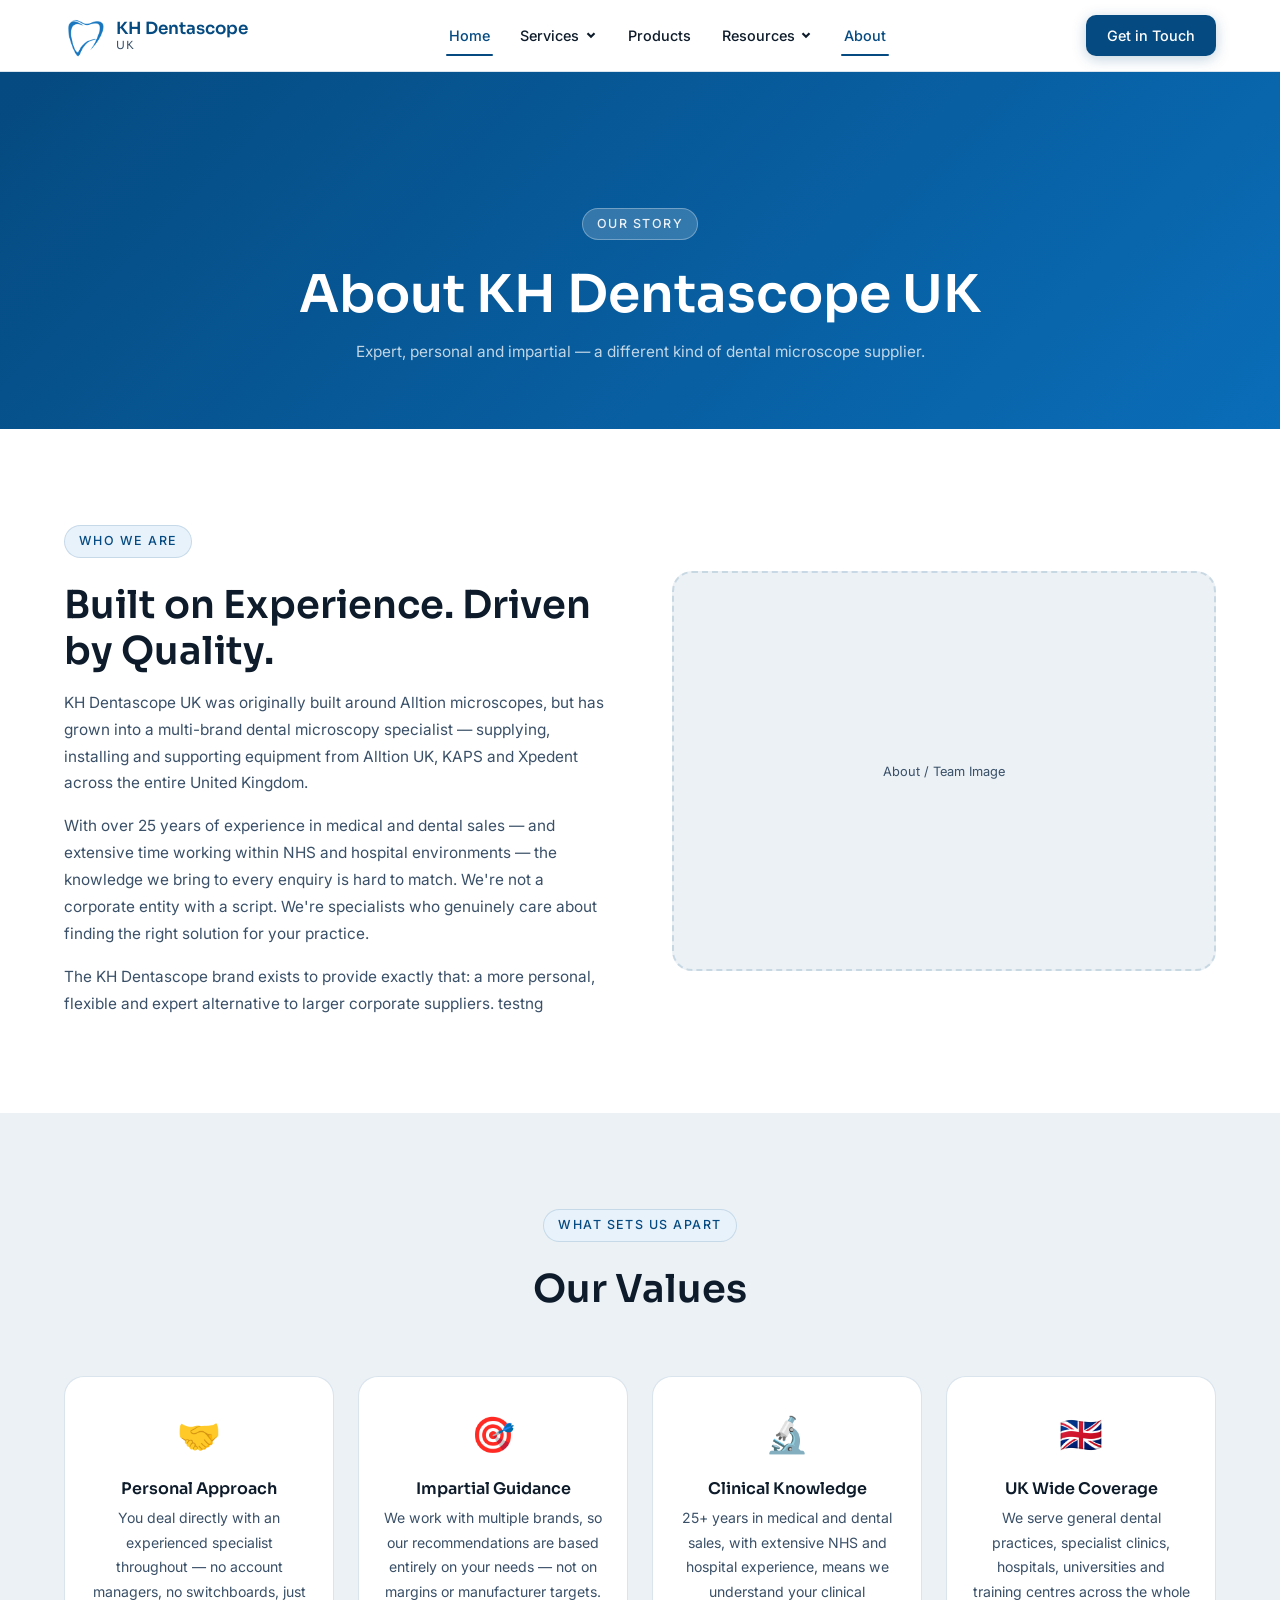
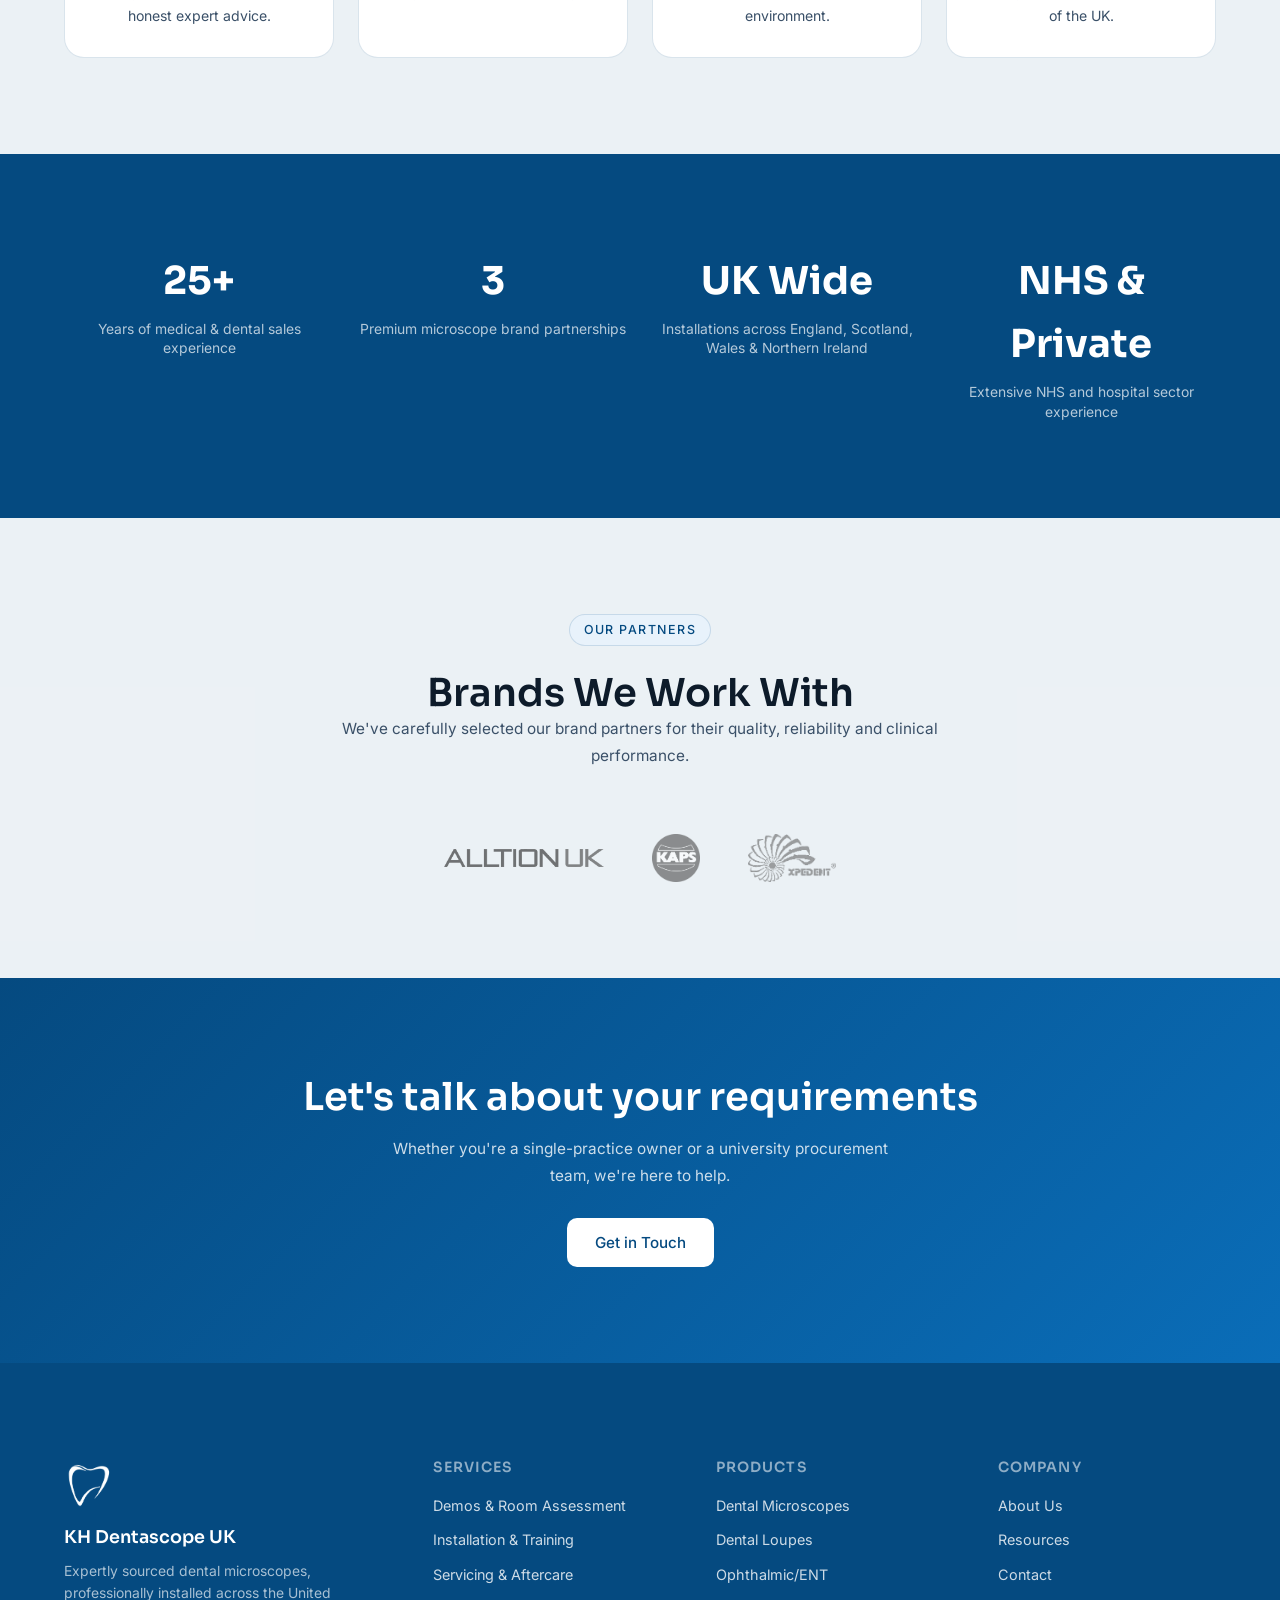
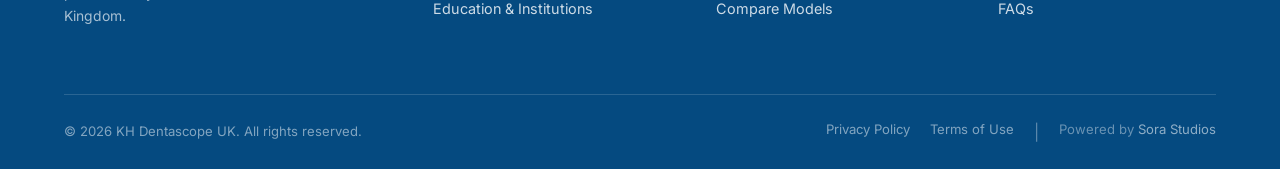
==== commit 6539883a: "Update about/index.html via edit tool (1 change(s))" ====
--- a/about/index.html
+++ b/about/index.html
@@ -1,20 +1,19 @@
 <!DOCTYPE html>
-<html lang="en">
-<head>
+<html lang="en"><head>
   <meta charset="UTF-8">
   <meta name="viewport" content="width=device-width, initial-scale=1.0">
   <title>About Us — KH Dentascope UK</title>
   <meta name="description" content="Learn about KH Dentascope UK — 25+ years of medical and dental sales experience, partnered with Alltion, KAPS and Xpedent to deliver personal, expert dental microscope solutions across the UK.">
   <meta name="keywords" content="KH Dentascope UK about, dental microscope specialist UK, dental microscope expert">
   <link rel="preconnect" href="https://fonts.googleapis.com">
-  <link rel="preconnect" href="https://fonts.gstatic.com" crossorigin>
+  <link rel="preconnect" href="https://fonts.gstatic.com" crossorigin="">
   <link rel="stylesheet" href="../assets/css/global.css">
   <link rel="stylesheet" href="style.css">
 </head>
 <body>
 
   <div id="preloader" aria-hidden="true">
-    <img src="../Website Assets/tooth load screen.png" onerror="this.outerHTML='<div></div>'" class="preloader-logo" alt="">
+    <img src="../Website Assets/tooth load screen.png" onerror="this.outerHTML='&lt;div&gt;&lt;/div&gt;'" class="preloader-logo" alt="">
     <span class="preloader-text">KH Dentascope UK</span>
   </div>
 
@@ -43,11 +42,10 @@
             With over 25 years of experience in medical and dental sales — and extensive time working within NHS and hospital environments — the knowledge we bring to every enquiry is hard to match. We're not a corporate entity with a script. We're specialists who genuinely care about finding the right solution for your practice.
           </p>
           <p style="margin-top:1rem;" data-edit="about.intro.p3" data-edit-label="Intro paragraph 3">
-            The KH Dentascope brand exists to provide exactly that: a more personal, flexible and expert alternative to larger corporate suppliers.
-          </p>
+            The KH Dentascope brand exists to provide exactly that: a more personal, flexible and expert alternative to larger corporate suppliers. testng</p>
         </div>
         <div class="about-story-visual fade-in fade-in-delay-2">
-          <div class="img-placeholder" style="height:400px;border-radius:var(--border-radius-lg);">
+          <div class="img-placeholder" style="height:400px;border-radius:var(--border-radius-lg);" data-edit="about.intro.image" data-edit-label="About visual" data-edit-type="image-placeholder">
             <span>About / Team Image</span>
           </div>
         </div>
@@ -119,15 +117,9 @@
           <p data-edit="about.brands.desc" data-edit-label="Brands description">We've carefully selected our brand partners for their quality, reliability and clinical performance.</p>
         </div>
         <div class="brands-logos fade-in fade-in-delay-1">
-          <img src="../Website Assets/Brand - Alltion UK.png"
-               onerror="this.onerror=null;this.style.display='none';this.insertAdjacentHTML('afterend','<span class=\'brand-placeholder\'>Alltion UK</span>')"
-               alt="Alltion UK" class="brand-logo">
-          <img src="../Website Assets/Brand - KAPS.png"
-               onerror="this.onerror=null;this.style.display='none';this.insertAdjacentHTML('afterend','<span class=\'brand-placeholder\'>KAPS</span>')"
-               alt="KAPS Microscopes" class="brand-logo">
-          <img src="../Website Assets/Brand - Xpedent.png"
-               onerror="this.onerror=null;this.style.display='none';this.insertAdjacentHTML('afterend','<span class=\'brand-placeholder\'>Xpedent</span>')"
-               alt="Xpedent" class="brand-logo">
+          <img src="../Website Assets/Brand - Alltion UK.png" onerror="this.onerror=null;this.style.display='none';this.insertAdjacentHTML('afterend','&lt;span class=\'brand-placeholder\'&gt;Alltion UK&lt;/span&gt;')" alt="Alltion UK" class="brand-logo">
+          <img src="../Website Assets/Brand - KAPS.png" onerror="this.onerror=null;this.style.display='none';this.insertAdjacentHTML('afterend','&lt;span class=\'brand-placeholder\'&gt;KAPS&lt;/span&gt;')" alt="KAPS Microscopes" class="brand-logo">
+          <img src="../Website Assets/Brand - Xpedent.png" onerror="this.onerror=null;this.style.display='none';this.insertAdjacentHTML('afterend','&lt;span class=\'brand-placeholder\'&gt;Xpedent&lt;/span&gt;')" alt="Xpedent" class="brand-logo">
         </div>
       </div>
     </section>
@@ -146,5 +138,6 @@
   <footer class="site-footer" id="site-footer" role="contentinfo"></footer>
   <script src="../assets/js/global.js"></script>
   <script src="script.js"></script>
-</body>
-</html>
+
+
+</body></html>
